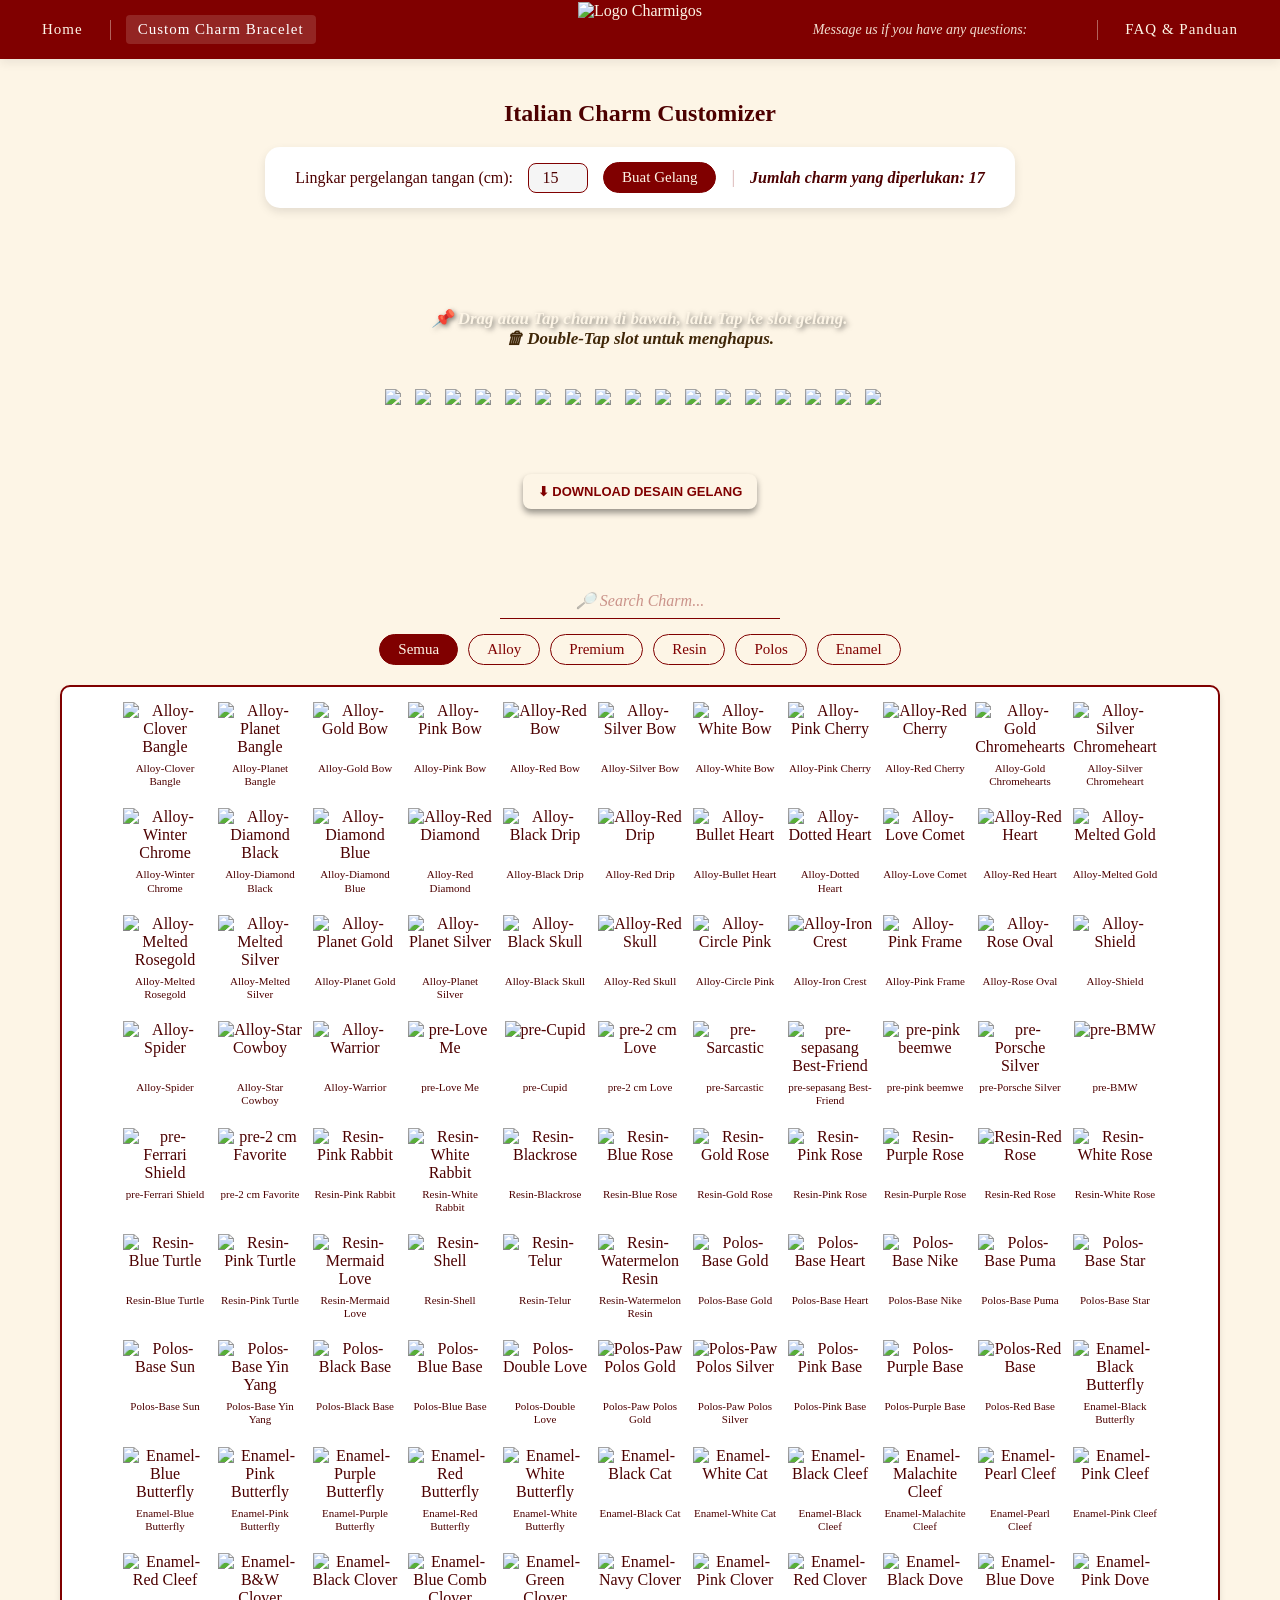
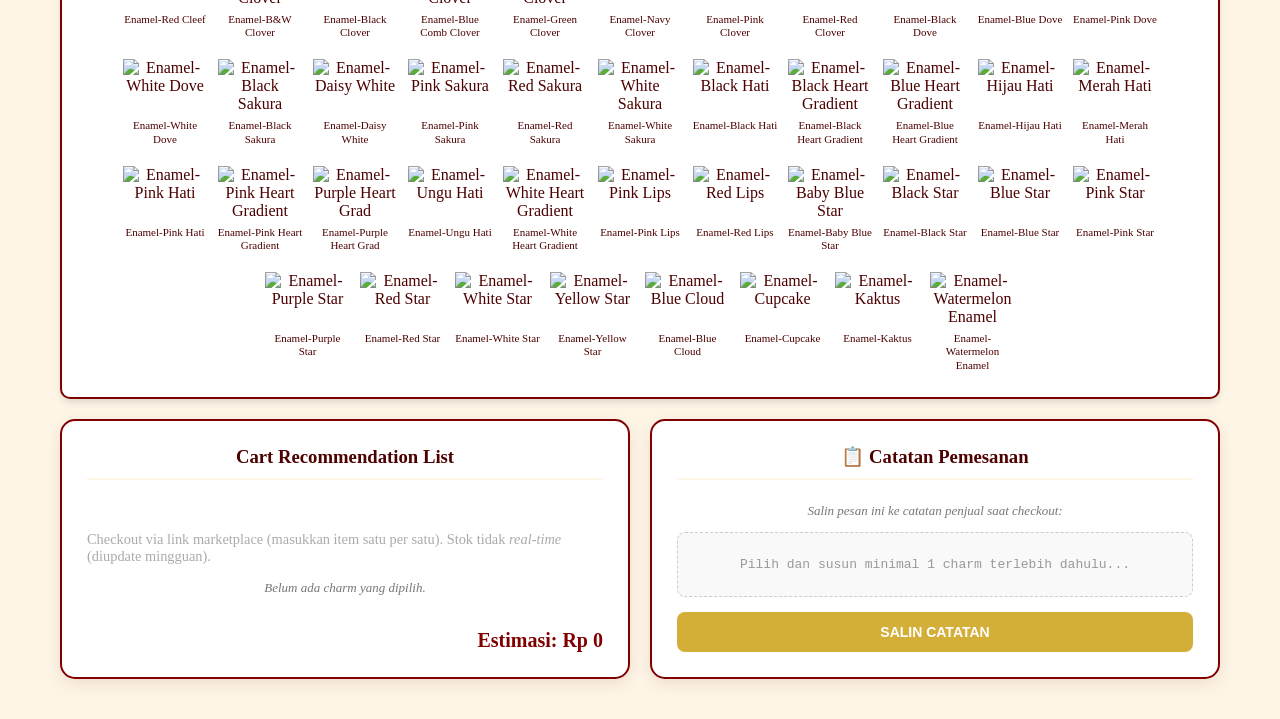
==== builder.html @ 37437396 "Add files via upload" ====
<!DOCTYPE html>
<html lang="id">
<head>
    <meta charset="UTF-8">
    <meta name="viewport" content="width=device-width, initial-scale=1.0, maximum-scale=1.0, user-scalable=no">
    <title>Custom Italian Charm Builder</title>

    <!-- TAMBAHKAN BARIS INI UNTUK IKON SOSMED -->
    <script src="https://code.iconify.design/3/3.1.0/iconify.min.js"></script>
    <style>
        :root {
            --maroon: #800000; --cream: #fdf5e6;
            --dark-maroon: #4d0000; --gold: #d4af37;
            --red-header: #800000;
        }

        * { box-sizing: border-box; }

        body { 
            font-family: 'Georgia', serif; 
            
            /* --- INI KODE UNTUK BACKGROUND GAMBAR --- */
            background-image: url("Gambar/Background web.png");
            background-size: cover;       
            background-position: center;  
            background-attachment: fixed; 
            background-color: var(--cream); 
            /* ---------------------------------------- */

            color: var(--dark-maroon); 
            margin: 0;
            display: flex; 
            flex-direction: column; 
            align-items: center; 
        }

        /* ========================================= */
        /* --- HEADER KLASIK & ELEGAN (DISAMAKAN) --- */
        /* ========================================= */
        .main-header {
            background-color: var(--maroon);
            color: var(--cream);
            display: flex;
            justify-content: space-between;
            align-items: center;
            padding: 15px 30px;
            width: 100%;
            position: fixed; /* Fixed agar saat scroll tetap di atas */
            top: 0;
            z-index: 1000;
            box-shadow: 0 4px 10px rgba(0, 0, 0, 0.073);
            font-family: 'Garamond', 'Georgia', serif;
        }

        .header-left, .header-right {
            display: flex;
            align-items: center;
            gap: 10px;
        }

        /* Memaksa Logo Berada Persis di Tengah Layar */
        .header-center {
            position: absolute;
            left: 50%;
            transform: translateX(-50%);
            display: flex;
            justify-content: center;
            z-index: 10;
        }

        .header-center img {
            height: 55px;
            width: auto;
            border-radius: 0 !important;
            object-fit: contain;
            cursor: pointer;
            transition: transform 0.3s ease;
        }

        .header-center img:hover {
            transform: scale(1.05);
        }

        /* --- Navigasi Terpisah Desainnya --- */
        .nav-link {
            color: var(--cream);
            text-decoration: none;
            font-size: 15px;
            letter-spacing: 1px;
            padding: 6px 12px;
            border-radius: 4px;
            transition: all 0.3s ease;
            cursor: pointer;
        }

        .nav-link:hover, .nav-link.active {
            background-color: rgba(253, 245, 230, 0.15);
            color: white;
        }

        .nav-divider {
            width: 1px;
            height: 20px;
            background-color: rgba(253, 245, 230, 0.4);
            margin: 0 5px;
        }

        /* --- Ikon Sosial Media & Teks --- */
        .message-text {
            font-family: 'Garamond', 'Georgia', serif;
            font-size: 14px;
            font-style: italic;
            color: var(--cream);
            opacity: 0.9;
            margin-right: 5px;
        }

        .social-icons {
            display: flex;
            gap: 15px;
            align-items: center;
            margin-right: 10px;
        }

        .social-icons a {
            color: var(--cream);
            font-size: 20px;
            display: flex;
            align-items: center;
            transition: all 0.3s ease;
            text-decoration: none;
        }

        .social-icons a:hover {
            color: var(--gold);
            transform: translateY(-2px);
        }

        /* RESPONSIVE HEADER UNTUK HP */
        /* RESPONSIVE UNTUK HP */
        @media (max-width: 768px) {
            .main-header {
                /* Dibiarkan flex-row (menyamping), jangan pakai flex-direction: column */
                padding: 10px 15px; 
            }
            /* Biarkan logo tetap mengambang persis di tengah layar */
            .header-center {
                position: absolute;
                left: 50%;
                transform: translateX(-50%);
                margin: 0;
            }
            .header-center img {
                height: 20px; /* LOGO DIKECILKAN KHUSUS UNTUK HP */
            }
            .nav-divider, .message-text { display: none; }
            
            .header-left, .header-right {
                flex-wrap: nowrap; /* Jangan turun ke bawah */
                gap: 5px; /* Jarak dirapatkan */
            }
            .nav-link {
                font-size: 10px; /* Sedikit dinaikkan agar jari mudah nge-klik */
                padding: 4px;
            }
            .social-icons {
                gap: 5px;
                margin-right: 0;
            }
            
            .social-icons a {
                font-size: 14px; /* Ikon dikecilkan tapi tetap bisa di-tap */
            }
        }
        /* --- POPUP FAQ (MODAL SLIDER) --- */
        .modal {
            display: none; position: fixed; z-index: 2000; left: 0; top: 0;
            width: 100%; height: 100%; background-color: rgba(0,0,0,0.7);
            justify-content: center; align-items: center;
        }
        .modal-content {
            position: relative; background: white; padding: 20px; border-radius: 15px;
            max-width: 90%; width: 400px; display: flex; flex-direction: column; align-items: center;
            box-shadow: 0 10px 30px rgba(0,0,0,0.5);
        }
        .close-btn {
            position: absolute; top: -15px; right: -15px; background: var(--maroon); color: white;
            width: 35px; height: 35px; border-radius: 50%; display: flex; justify-content: center; align-items: center;
            font-size: 20px; font-weight: bold; cursor: pointer; border: 2px solid white; box-shadow: 0 2px 5px rgba(0,0,0,0.3);
            z-index: 10;
        }
        .close-btn:hover { background: #4d0000; }

        .slider-container { position: relative; width: 100%; display: flex; align-items: center; justify-content: center; overflow: hidden; }
        .slides { display: flex; transition: transform 0.4s ease-in-out; width: 100%; }
        .slide { min-width: 100%; display: flex; justify-content: center; }
        .slide img { max-width: 100%; max-height: 60vh; object-fit: contain; border-radius: 10px; }
        
        .prev, .next {
            cursor: pointer; position: absolute; top: 50%; transform: translateY(-50%);
            width: auto; padding: 10px; color: var(--maroon); font-weight: bold; font-size: 24px;
            background: rgba(255,255,255,0.8); border-radius: 50%; user-select: none; border: 1px solid var(--maroon);
        }
        .next { right: 5px; } .prev { left: 5px; }
        .prev:hover, .next:hover { background-color: var(--maroon); color: white; }

        .dots-container { text-align: center; margin-top: 10px; }
        .dot { cursor: pointer; height: 10px; width: 10px; margin: 0 4px; background-color: #bbb; border-radius: 50%; display: inline-block; transition: 0.3s; }
        .active-dot, .dot:hover { background-color: var(--maroon); }

        /* --- LAYOUT APLIKASI --- */
        h1 { text-align: center; font-size: 24px; margin-top: 100px; /* Ditambah margin agar tidak tertutup header */ margin-bottom: 0; }

        .app-container {
            display: flex; flex-direction: column; gap: 20px; width: 100%;
            max-width: 1200px; margin-top: 20px; align-items: center; padding: 0 20px 40px 20px;
        }

        .setup-container { display: flex; gap: 15px; flex-wrap: wrap; width: 100%; justify-content: center; }
        .setup-box { background: white; padding: 20px; border-radius: 15px; border: 2px solid var(--maroon); display: flex; gap: 10px; align-items: center; flex: 1; min-width: 250px; justify-content: center; flex-wrap: wrap; }

        /* --- GAYA PENGATURAN GELANG KLASIK --- */
    
        .setup-classic {
            display: flex;
            align-items: center;
            justify-content: center;
            flex-wrap: wrap;
            gap: 15px;
            font-family: 'Garamond', 'Georgia', serif;
            color: var(--dark-maroon);
            margin-bottom: 10px;
            
            /* --- TAMBAHAN LATAR BELAKANG PUTIH --- */
            background-color: white;
            padding: 15px 30px; 
            border-radius: 15px; 
            box-shadow: 0 4px 10px rgba(0, 0, 0, 0.1); 
        }

        .setup-classic label {
            font-size: 16px;
        }

        .setup-classic input[type="number"] {
            width: 60px;
            padding: 5px 10px;
            font-family: 'Garamond', 'Georgia', serif;
            font-size: 16px;
            border: 1px solid var(--maroon);
            border-radius: 8px;
            text-align: center;
            background-color: whitesmoke;
            color: var(--dark-maroon);
            outline: none;
        }

        .setup-classic .btn-classic {
            background-color: var(--maroon);
            color: var(--cream);
            border: 1px solid var(--maroon);
            padding: 6px 18px;
            border-radius: 20px;
            font-family: 'Garamond', 'Georgia', serif;
            font-size: 15px;
            cursor: pointer;
            transition: all 0.3s ease;
        }

        .setup-classic .btn-classic:hover {
            background-color: rgba(128, 0, 0, 0.05);
            color: var(--maroon);
        }

        .setup-classic .divider {
            color: rgba(128, 0, 0, 0.3);
            font-size: 18px;
        }

        .setup-classic .charm-count {
            font-size: 16px;
            font-style: italic;
            font-weight: bold;
        }
        /* --- KOTAK PREVIEW BRACELET (DENGAN GAMBAR BOARD) --- */
        .preview-area { 
            background: transparent; 
            border: none; 

            background-image: url("Gambar/board.png");
            background-size: 100% 100%; 
            background-repeat: no-repeat;
            background-position: center;

            padding: 45px 30px; 
            
            text-align: center; 
            display: flex; 
            flex-direction: column; 
            align-items: center; 
            width: 100%; 

            font-family: 'Garamond', 'Georgia', serif;
            color: var(--maroon);
            font-weight: bold;
            margin-top: 0;
        }
        #braceletBase { 
            display: flex; flex-wrap: nowrap; align-items: center; gap: 0px; margin-top: 20px; margin-bottom: 10px; padding: 15px;  overflow-x: auto; -webkit-overflow-scrolling: touch; 
        }
        .dropzone:first-child { margin-left: auto; }
        .dropzone:last-child { margin-right: auto; }
        #braceletBase::-webkit-scrollbar { height: 8px; }
        #braceletBase::-webkit-scrollbar-thumb { background: var(--gold); border-radius: 4px; }
        #braceletBase::-webkit-scrollbar-track { background: var(--cream); border-radius: 4px; }

        .dropzone { display: block; height: 55px; width: auto; min-width: 30px; border: none; border-radius: 0px; object-fit: contain; cursor: pointer; transition: 0.3s; -webkit-user-drag: none; flex-shrink: 0; }
        .dropzone.drag-hover { transform: scale(1.1); filter: drop-shadow(0 0 5px var(--gold)); z-index: 10;}

        .selection-area { text-align: center; width: 100%; margin-top: 10px; }
        select { padding: 8px 15px; border-radius: 8px; border: 2px solid var(--maroon); font-size: 15px; font-weight: bold; color: var(--dark-maroon); cursor: pointer; max-width: 100%; }
       /* --- KOTAK SELECTION CHARM (SOLID CREAM) --- */
        #charmOptions { 
            display: flex; 
            gap: 10px; 
            justify-content: center; 
            margin-top: 15px; 
            flex-wrap: wrap; 
            min-height: 70px; 
            padding: 15px; 
            
            background-color: #ffffff;
            
            border-radius: 10px; 
            border: 2px solid var(--maroon); 
            box-shadow: 0 4px 6px rgba(0,0,0,0.1);
        }
        
        /* --- INDIVIDUAL CHARM (TRANSPARAN) --- */
        .charm-item { 
            display: block; 
            height: 55px; 
            width: auto; 
            cursor: grab; 
            touch-action: none; 
            border-radius: 0px; 
            border: none; 
            object-fit: contain; 
            background: transparent; 
            transition: 0.2s; 
            -webkit-user-drag: none; 
        }

        .charm-item:hover { transform: scale(1.1); z-index: 5;}
        
        .charm-item.selected-charm { 
            outline: none; 
            filter: drop-shadow(0 0 5px var(--maroon)); 
        }
        
        /* --- TAMBAHAN UNTUK NAMA CHARM DAN OUT OF STOCK --- */
        .charm-wrapper {
            display: flex;
            flex-direction: column;
            align-items: center;
            width: 85px;
            margin-bottom: 10px;
            position: relative;
        }

        .charm-name-label {
            font-size: 11px;
            text-align: center;
            line-height: 1.2;
            color: var(--dark-maroon);
            margin-top: 5px;
            word-wrap: break-word;
            max-width: 100%;
        }

        .oos-label {
            font-size: 10px;
            color: maroon;
            font-weight: bold;
            background: rgba(255, 255, 255, 0.9);
            padding: 2px 4px;
            border-radius: 4px;
            margin-top: 2px;
            text-align: center;
        }
        /* --- GAYA FILTER & PENCARIAN KLASIK --- */
        .filter-search-container {
            display: flex;
            flex-direction: column;
            align-items: center;
            gap: 15px;
            margin-bottom: 20px;
            font-family: 'Garamond', 'Georgia', serif; 
        }
        
        /* Kotak Pencarian Samar */
        .search-box input {
            width: 280px;
            padding: 8px 12px;
            font-family: 'Garamond', 'Georgia', serif;
            font-size: 16px;
            color: var(--dark-maroon);
            background-color: transparent;
            border: none;
            border-bottom: 1px solid var(--maroon); 
            outline: none;
            text-align: center;
            font-weight: normal; 
        }
        .search-box input::placeholder {
            color: rgba(128, 0, 0, 0.4);
            font-style: italic;
        }

        /* Tombol Kategori Klasik */
        .category-buttons {
            display: flex;
            flex-wrap: wrap;
            gap: 10px;
            justify-content: center;
        }
        .cat-btn {
            background-color: transparent;
            color: var(--maroon);
            border: 1px solid var(--maroon);
            padding: 6px 18px;
            border-radius: 20px; 
            font-family: 'Garamond', 'Georgia', serif;
            font-size: 15px;
            cursor: pointer;
            transition: all 0.3s ease;
            font-weight: normal; 
        }
        .cat-btn:hover {
            background-color: rgba(128, 0, 0, 0.05);
        }
        .cat-btn.active {
            background-color: var(--maroon);
            color: var(--cream);
            border: 1px solid var(--maroon);
        }

        /* --- LAYOUT BAWAH (DAFTAR BELANJA & CATATAN) --- */
        .bottom-container {
            display: flex;
            gap: 20px;
            width: 100%;
            flex-wrap: wrap; 
            justify-content: center;
        }

        .cart-section, .note-section {
            background: white;
            padding: 25px;
            border-radius: 15px;
            border: 2px solid var(--maroon);
            box-shadow: 0 5px 15px rgba(128, 0, 0, 0.1);
            flex: 1; 
            min-width: 300px; 
            display: flex;
            flex-direction: column;
        }

        .cart-section h3, .note-section h3 { margin-top: 0; border-bottom: 2px solid var(--cream); padding-bottom: 10px; text-align: center; }
        .cart-item { display: flex; justify-content: space-between; margin-bottom: 10px; font-size: 16px; border-bottom: 1px dashed #eee; padding-bottom: 5px;}
        .cart-total { font-size: 20px; font-weight: bold; color: var(--maroon); margin-top: 20px; text-align: right; }
        
        .checkout-links { display: flex; justify-content: center; gap: 15px; flex-wrap: wrap; margin-top: 15px; }
        .checkout-links a { text-align: center; text-decoration: none; font-size: 14px; padding: 12px 25px;}

        input[type="number"] { padding: 10px; border: 2px solid var(--maroon); border-radius: 8px; width: 60px; font-size: 16px; text-align: center;}
        .btn { background: var(--maroon); color: var(--cream); border: none; padding: 10px 15px; border-radius: 8px; cursor: pointer; font-weight: bold; text-transform: uppercase; font-size: 12px; }
        .btn:hover { background: var(--dark-maroon); }
        .btn-gold { background: var(--gold); color: white; }
        .btn-gold:hover { background: #b8962d; }
        #fileInput { display: none; }
        .hint { font-style: italic; color: #777; font-size: 13px; margin-top: 5px; text-align: center; }

        @media (max-width: 768px) {
            h1 { font-size: 20px; margin-top: 120px;}
            .preview-area { padding: 15px; }
            .dropzone, .charm-item { height: 45px; } 
        }
    </style> 
</head>
<body>

    <!-- HEADER YANG SUDAH DISAMAKAN DENGAN HOME -->
    <header class="main-header">
        <div class="header-left">
            <a href="home.html" class="nav-link">Home</a>
            <span class="nav-divider"></span>
            <!-- Tambahkan class 'active' di Builder karena kita sedang di halaman Builder -->
            <a href="builder.html" class="nav-link active">Custom Charm Bracelet</a>
        </div>
        
        <div class="header-center">
            <img src="Gambar/logo kotak.png" alt="Logo Charmigos" onclick="window.location.href='home.html'">
        </div>
        
        <div class="header-right">
            <span class="message-text">Message us if you have any questions:</span>
            <div class="social-icons">
                <a href="https://instagram.com/charmigos.id" target="_blank" title="Instagram"><span class="iconify" data-icon="mdi:instagram"></span></a>
                <a href="https://tiktok.com/charmigos" target="_blank" title="TikTok"><span class="iconify" data-icon="ic:baseline-tiktok"></span></a>
                <a href="https://shopee.co.id/charmigos" target="_blank" title="Shopee"><span class="iconify" data-icon="simple-icons:shopee"></span></a>
            </div>
            <span class="nav-divider"></span>
            <a onclick="openFaq()" class="nav-link faq-btn">FAQ & Panduan</a>
        </div>
    </header>

    <!-- POPUP FAQ (MODAL SLIDER) -->
    <div id="faqModal" class="modal" onclick="closeFaqOutside(event)">
        <div class="modal-content" id="modalContent">
            <div class="close-btn" onclick="closeFaq()">X</div>
            <h2 style="margin-top: 0; margin-bottom: 15px; color: var(--maroon);">FAQ & Panduan</h2>
            
            <div class="slider-container">
                <a class="prev" onclick="changeSlide(-1)">&#10094;</a>
                <div class="slides" id="slidesContainer">
                    <div class="slide"><img src="Gambar/how to order.jpeg" alt="FAQ 1"></div>
                    <div class="slide"><img src="Gambar/how to assemble.jpeg" alt="FAQ 2"></div>
                    <div class="slide"><img src="Gambar/size char.jpeg" alt="FAQ 3"></div>
                </div>
                <a class="next" onclick="changeSlide(1)">&#10095;</a>
            </div>

            <div class="dots-container">
                <span class="dot" onclick="currentSlide(0)"></span>
                <span class="dot" onclick="currentSlide(1)"></span>
                <span class="dot" onclick="currentSlide(2)"></span>
            </div>
        </div>
    </div>

    <h1>Italian Charm Customizer</h1>

    <div class="app-container">
       <!-- PENGATURAN GELANG KLASIK -->
        <div class="setup-container">
            <div class="setup-classic">
                <label for="wristSize">Lingkar pergelangan tangan (cm):</label>
                <input type="number" id="wristSize" value="15" min="1">
                <button class="btn-classic" onclick="updateBracelet()">Buat Gelang</button>
                <span class="divider">|</span>
                <span id="totalText" class="charm-count">Jumlah charm yang diperlukan: 17</span>
            </div>
        </div>

       <!-- PREVIEW AREA -->
<div class="preview-area" style="
    background-image: url('Gambar/board.png');
    background-size: cover;
    background-repeat: no-repeat;
    background-position: center;
    padding: 45px 30px;
    text-align: center;
    display: flex;
    flex-direction: column;
    align-items: center;
    width: 100%;
    margin-top: 20px;

">
    
    <h1 class="hint" style="
        color: var(--cream); 
        font-size: 17px; 
        margin-bottom: 5px;
        font-weight: bold;
        text-shadow: 2px 2px 5px rgba(0, 0, 0, 0.517); 
    ">
       📌 Drag atau Tap charm di bawah, lalu Tap ke slot gelang.<br>
        <span style="
            color: #402708;
            text-shadow: 1px 1px 4px rgba(255, 255, 255, 0.296); 
        ">🗑 Double-Tap slot untuk menghapus.</span>
    </h1>
    
    <div id="braceletBase" style="
        display: flex;
        flex-wrap: nowrap; 
        align-items: center;
        gap: 0px; 
        margin-top: 20px;
        margin-bottom: 10px;
        padding: 15px;
        width: 100%; 
        max-width: 100%; 
        overflow-x: auto; 
        -webkit-overflow-scrolling: touch; 
    ">
    </div>

    <button class="btn" onclick="downloadBracelet()" style="
        background-color: var(--cream); 
        color: var(--maroon); 
        font-size: 13px; 
        padding: 10px 15px; 
        margin-top: 5px; 
        font-weight: bold; 
        box-shadow: 0 4px 6px rgba(0, 0, 0, 0.4); 
        cursor: pointer;
    ">
        ⬇ Download Desain Gelang
    </button>
</div>
      
        <!-- PILIHAN CHARM DENGAN FILTER KLASIK & SEARCHING -->
        <div class="selection-area">
            <div class="filter-search-container">
                <!-- Fitur Pencarian Samar -->
                <div class="search-box">
                    <input type="text" id="searchInput" placeholder="🔎 Search Charm..." oninput="applyFilters()">
                </div>
                
                <!-- Filter Kategori Elegan -->
                <div class="category-buttons" id="categoryButtons">
                    <button class="cat-btn active" onclick="setCategory('All', this)">Semua</button>
                    <button class="cat-btn" onclick="setCategory('Alloy', this)">Alloy</button>
                    <button class="cat-btn" onclick="setCategory('Premium', this)">Premium</button>
                    <button class="cat-btn" onclick="setCategory('Resin', this)">Resin</button>
                    <button class="cat-btn" onclick="setCategory('Polos', this)">Polos</button>
                    <button class="cat-btn" onclick="setCategory('Enamel', this)">Enamel</button>
                </div>
            </div>
            
            <div id="charmOptions"></div>
        </div>

        <!-- LAYOUT BAWAH -->
        <div class="bottom-container">
            <div class="cart-section">
                <h3>Cart Recommendation List</h3>
                <br> <p style="font-size: 0.9em; color: #ababab; margin-bottom: 10px;">Checkout via link marketplace (masukkan item satu per satu). Stok tidak <i>real-time</i> (diupdate mingguan).</p>
                <div id="cartItems" style="flex-grow: 1;">
                    <p class="hint">Belum ada charm yang dipilih.</p>
                </div>
                <div class="cart-total" id="cartTotal">
                    Estimasi Harga: Rp 0
                </div>

                <div id="checkoutContainer" style="display: none; margin-top: 25px;">
                    <p style="font-size: 15px; font-weight: bold; text-align: center; margin-bottom: 10px;">Lanjutkan Pembelian di Marketplace:</p>
                    <div class="checkout-links">
                        <a id="linkResin" class="btn btn-" href="https://shopee.co.id/Resin-Y2K-Italian-Charm-Bracelet-Charmigos-i.143582403.26169956302" target="_blank" style="display: none;">Checkout Resin</a>
                        <a id="linkAlloy" class="btn btn-gold" href="https://shopee.co.id/Italian-Charm-Bracelet-Alloy-Y2K-Charmigos-i.143582403.28822409626" target="_blank" style="display: none;">Checkout Alloy</a>
                        <a id="linkOther" class="btn btn-gold" href="https://shopee.co.id/charmigos" target="_blank" style="display: none;">Checkout Charm Lainnya</a>
                    </div>
                </div>
            </div>

            <div class="note-section" id="orderNoteContainer">
                <h3>📋 Catatan Pemesanan</h3>
                <p class="hint">Salin pesan ini ke catatan penjual saat checkout:</p>
                
                <div id="orderNoteText" style="background: #f9f9f9; padding: 15px; border: 1px dashed #ccc; border-radius: 8px; font-family: monospace; flex-grow: 1; margin-bottom: 15px; display: flex; align-items: center; justify-content: center; text-align: center;">
                    <span style='color:#999;'>Susunan charm akan muncul di sini...</span>
                </div>

                <button class="btn btn-gold" onclick="copyOrderNote()" style="width: 100%; font-size: 14px; padding: 12px;">Salin Catatan</button>
            </div>
        </div>
    </div>
    
    <!-- SCRIPTS -->
    <script src="https://cdn.jsdelivr.net/npm/interactjs/dist/interact.min.js"></script>
    <script src="https://cdnjs.cloudflare.com/ajax/libs/html2canvas/1.4.1/html2canvas.min.js"></script> 
    <script src="gambar.js"></script> 
    
    <script>
        let slideIndex = 0;

        function showSlides(n) {
            const slides = document.getElementById("slidesContainer");
            const dots = document.getElementsByClassName("dot");
            
            if (n >= 3) { slideIndex = 0; } 
            if (n < 0) { slideIndex = 2; }
            
            slides.style.transform = `translateX(${-slideIndex * 100}%)`;
            
            for (let i = 0; i < dots.length; i++) {
                dots[i].className = dots[i].className.replace(" active-dot", "");
            }
            dots[slideIndex].className += " active-dot";
        }

        function changeSlide(n) { showSlides(slideIndex += n); }
        function currentSlide(n) { showSlides(slideIndex = n); }

        function openFaq() {
            document.getElementById('faqModal').style.display = 'flex';
            showSlides(slideIndex);
        }
        function closeFaq() { document.getElementById('faqModal').style.display = 'none'; }
        function closeFaqOutside(event) { if (event.target.id === 'faqModal') { closeFaq(); } }

        const CHARM_PRICE = 12000;
        let selectedCharmData = null;
        const defaultCharm = 'Gambar/Polos.png';
        let braceletSlotsData = []; 

        function downloadBracelet() {
            const braceletElement = document.getElementById('braceletBase');
            html2canvas(braceletElement, {
                useCORS: true, backgroundColor: "#ffffff", scale: 2 
            }).then(canvas => {
                const link = document.createElement('a');
                link.download = 'desain-gelang-charmigos.png'; 
                link.href = canvas.toDataURL('image/png');
                link.click(); 
            }).catch(err => {
                alert("Maaf, terjadi kesalahan saat menyimpan gambar. Pastikan internet stabil.");
                console.error(err);
            });
        }

        function updateCart() {
            const cartItemsContainer = document.getElementById('cartItems');
            const cartTotalContainer = document.getElementById('cartTotal');
            const linkResin = document.getElementById('linkResin');
            const linkAlloy = document.getElementById('linkAlloy');
            const linkOther = document.getElementById('linkOther');
            const checkoutContainer = document.getElementById('checkoutContainer');

            let itemCounts = {}; let totalCost = 0; let categoriesInCart = new Set(); let totalItems = 0;

            braceletSlotsData.forEach(charm => {
                if (charm && charm.sku !== 'default') {
                    if (!itemCounts[charm.sku]) {
                        itemCounts[charm.sku] = { name: charm.name, qty: 0, category: charm.category };
                    }
                    itemCounts[charm.sku].qty++;
                    totalCost += CHARM_PRICE; totalItems++;
                    categoriesInCart.add(charm.category);
                }
            });

            if (totalItems === 0) {
                cartItemsContainer.innerHTML = '<p class="hint">Belum ada charm yang dipilih.</p>';
                checkoutContainer.style.display = 'none';
            } else {
                cartItemsContainer.innerHTML = '';
                for (let sku in itemCounts) {
                    const item = itemCounts[sku];
                    const itemCost = (item.qty * CHARM_PRICE).toLocaleString('id-ID');
                    
                    let oosText = '';
                    if (window.globalStockStatus && window.globalStockStatus[sku] === false) {
                        oosText = ' <span style="color:red; font-size:12px; font-weight:bold;">(Out of Stock)</span>';
                    }

                    const div = document.createElement('div');
                    div.className = 'cart-item';
                    div.innerHTML = `<span>${item.qty}x ${item.name}${oosText}</span> <span>Rp ${itemCost}</span>`;
                    cartItemsContainer.appendChild(div);
                }
                
                checkoutContainer.style.display = 'block';
                linkResin.style.display = categoriesInCart.has('Resin') ? 'block' : 'none';
                linkAlloy.style.display = categoriesInCart.has('Alloy') ? 'block' : 'none';
                const hasOtherCategories = Array.from(categoriesInCart).some(cat => cat !== 'Resin' && cat !== 'Alloy' && cat !== 'Custom');
                linkOther.style.display = hasOtherCategories ? 'block' : 'none';
            }
            cartTotalContainer.innerText = `Estimasi: Rp ${totalCost.toLocaleString('id-ID')}`;
            
            if (typeof updateOrderNote === 'function') {
                updateOrderNote();
            }
        }

        function updateBracelet() {
            const total = parseInt(document.getElementById('wristSize').value) + 2;
            const base = document.getElementById('braceletBase');
            document.getElementById('totalText').innerText = `Jumlah charm yang diperlukan: ${total}`;
            base.innerHTML = ''; 
            braceletSlotsData = new Array(total).fill(null);

            for (let i = 0; i < total; i++) {
                const slot = document.createElement('img');
                slot.className = 'dropzone'; slot.src = defaultCharm; slot.dataset.index = i; 
                slot.onclick = function() { placeSelectedCharm(this); };
                slot.ondblclick = function() { removeCharm(this); };
                base.appendChild(slot);
            }
            updateCart();
        }

        function selectCharm(el) {
            document.querySelectorAll('.charm-item').forEach(item => item.classList.remove('selected-charm'));
            el.classList.add('selected-charm');
            selectedCharmData = { 
                src: el.src, filter: el.style.filter || 'none',
                sku: el.dataset.sku, name: el.dataset.name, category: el.dataset.category
            };
        }

        function placeSelectedCharm(slot) {
            if (selectedCharmData) {
                slot.src = selectedCharmData.src; slot.style.filter = selectedCharmData.filter;
                const slotIndex = slot.dataset.index;
                braceletSlotsData[slotIndex] = { ...selectedCharmData };
                updateCart();
            }
        }

        function removeCharm(slot) {
            slot.src = defaultCharm; slot.style.filter = 'none';
            const slotIndex = slot.dataset.index;
            braceletSlotsData[slotIndex] = null;
            updateCart();
        }

        interact('.charm-item').draggable({
            listeners: {
                start(e) { e.target.style.zIndex = 1000; },
                move(e) {
                    const t = e.target;
                    const x = (parseFloat(t.dataset.x) || 0) + e.dx;
                    const y = (parseFloat(t.dataset.y) || 0) + e.dy;
                    t.style.transform = `translate(${x}px, ${y}px)`;
                    Object.assign(t.dataset, { x, y });
                },
                end(e) {
                    e.target.style.transform = ''; Object.assign(e.target.dataset, { x: 0, y: 0 });
                }
            }
        });

        interact('.dropzone').dropzone({
            accept: '.charm-item', overlap: 0.5,
            ondragenter: e => e.target.classList.add('drag-hover'),
            ondragleave: e => e.target.classList.remove('drag-hover'),
            ondrop: e => {
                const slot = e.target; const charm = e.relatedTarget;
                slot.classList.remove('drag-hover');
                slot.src = charm.src; slot.style.filter = charm.style.filter || 'none';
                const slotIndex = slot.dataset.index;
                braceletSlotsData[slotIndex] = {
                    sku: charm.dataset.sku, name: charm.dataset.name, category: charm.dataset.category
                };
                updateCart();
            }
        });
    </script>
</body>
</html>
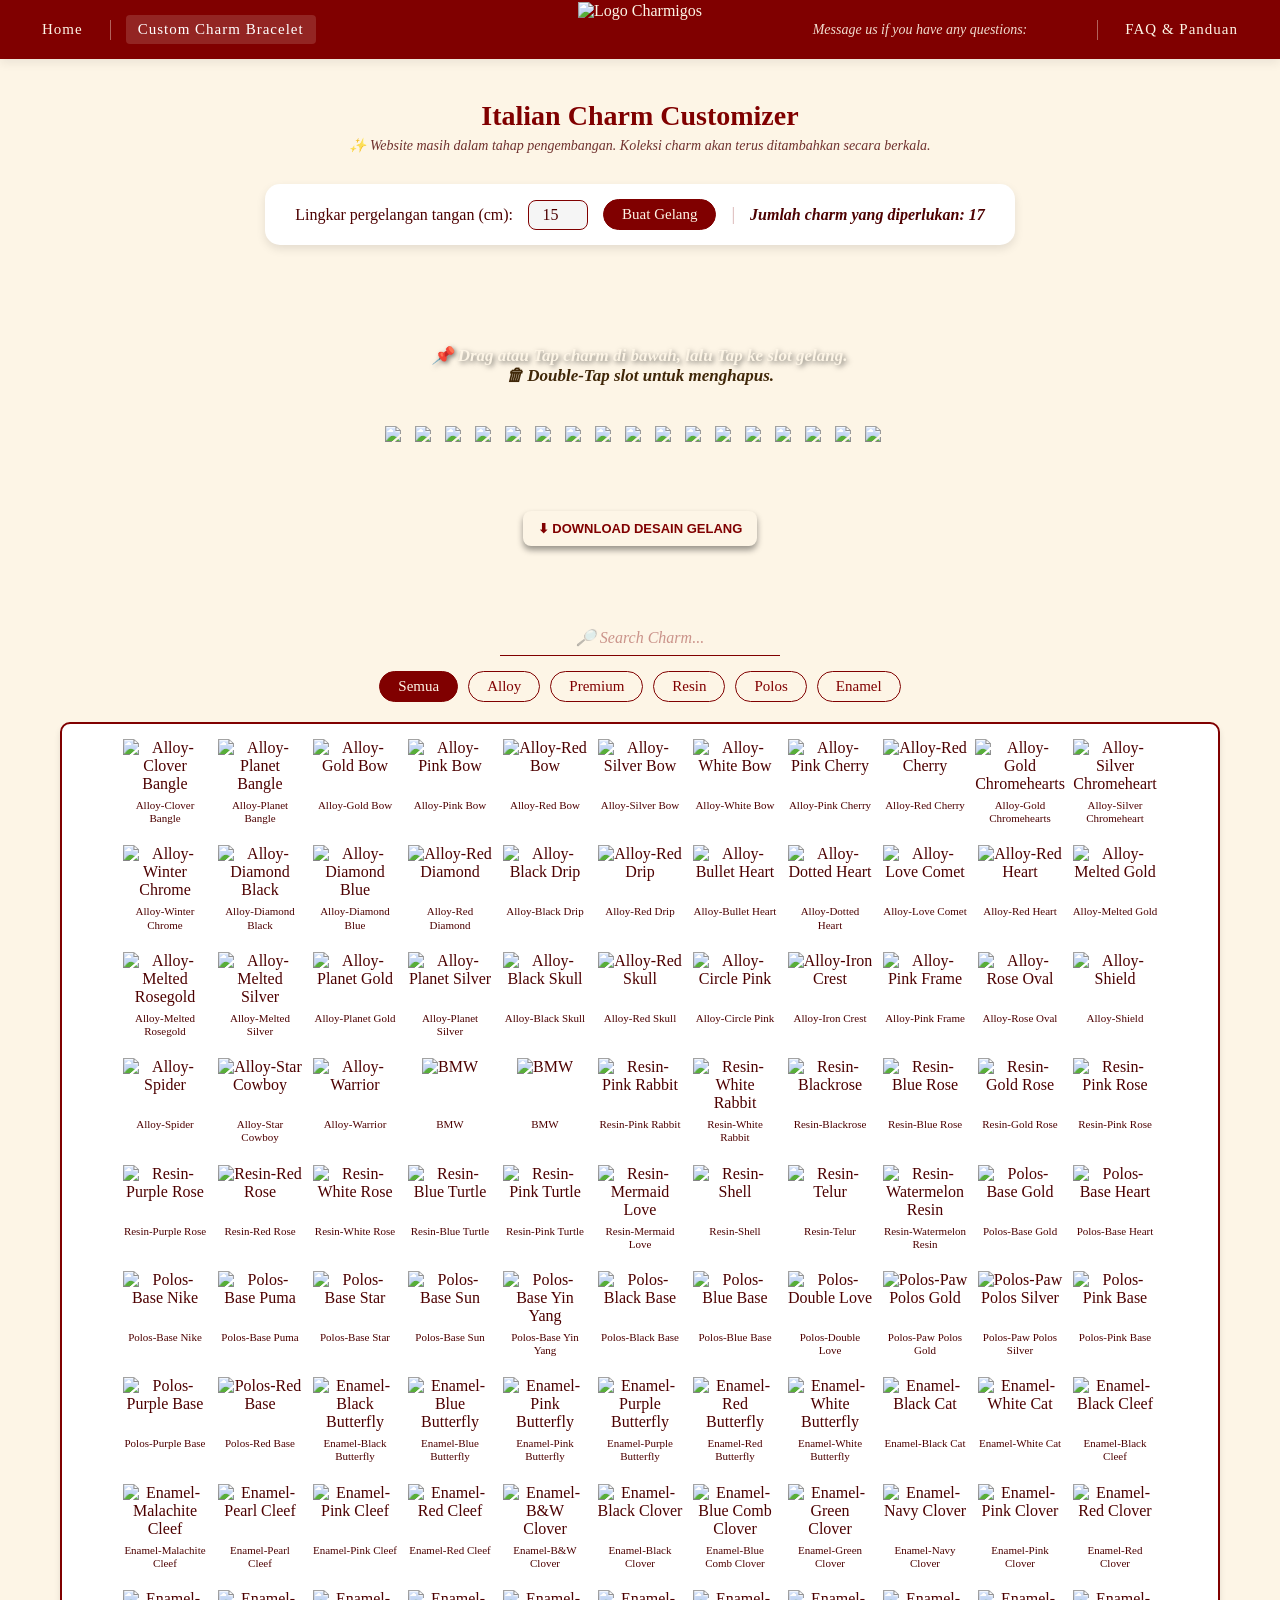
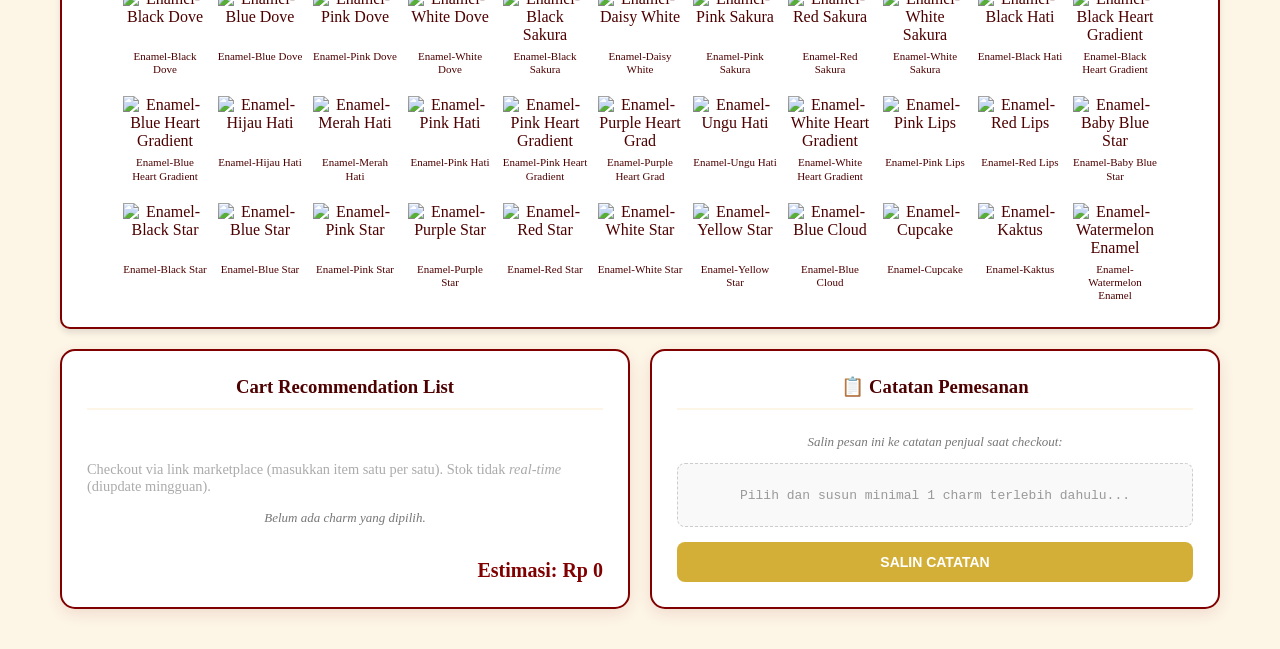
==== commit 6ec70148: "Update builder.html" ====
--- a/builder.html
+++ b/builder.html
@@ -136,14 +136,11 @@
             transform: translateY(-2px);
         }
 
-        /* RESPONSIVE HEADER UNTUK HP */
         /* RESPONSIVE UNTUK HP */
         @media (max-width: 768px) {
             .main-header {
-                /* Dibiarkan flex-row (menyamping), jangan pakai flex-direction: column */
                 padding: 10px 15px; 
             }
-            /* Biarkan logo tetap mengambang persis di tengah layar */
             .header-center {
                 position: absolute;
                 left: 50%;
@@ -151,16 +148,16 @@
                 margin: 0;
             }
             .header-center img {
-                height: 20px; /* LOGO DIKECILKAN KHUSUS UNTUK HP */
+                height: 20px; 
             }
             .nav-divider, .message-text { display: none; }
             
             .header-left, .header-right {
-                flex-wrap: nowrap; /* Jangan turun ke bawah */
-                gap: 5px; /* Jarak dirapatkan */
+                flex-wrap: nowrap; 
+                gap: 5px; 
             }
             .nav-link {
-                font-size: 10px; /* Sedikit dinaikkan agar jari mudah nge-klik */
+                font-size: 10px; 
                 padding: 4px;
             }
             .social-icons {
@@ -169,7 +166,7 @@
             }
             
             .social-icons a {
-                font-size: 14px; /* Ikon dikecilkan tapi tetap bisa di-tap */
+                font-size: 14px; 
             }
         }
         /* --- POPUP FAQ (MODAL SLIDER) --- */
@@ -209,11 +206,24 @@
         .active-dot, .dot:hover { background-color: var(--maroon); }
 
         /* --- LAYOUT APLIKASI --- */
-        h1 { text-align: center; font-size: 24px; margin-top: 100px; /* Ditambah margin agar tidak tertutup header */ margin-bottom: 0; }
+        h1 { text-align: center; font-size: 28px; margin-top: 100px; margin-bottom: 5px; font-family: 'Garamond', 'Georgia', serif; color: var(--maroon); }
+        
+        /* GAYA DISCLAIMER BARU */
+        .beta-disclaimer {
+            text-align: center;
+            font-size: 14px;
+            font-style: italic;
+            color: var(--dark-maroon);
+            opacity: 0.8;
+            margin-top: 0;
+            margin-bottom: 20px;
+            font-family: 'Garamond', 'Georgia', serif;
+            padding: 0 15px;
+        }
 
         .app-container {
             display: flex; flex-direction: column; gap: 20px; width: 100%;
-            max-width: 1200px; margin-top: 20px; align-items: center; padding: 0 20px 40px 20px;
+            max-width: 1200px; margin-top: 10px; align-items: center; padding: 0 20px 40px 20px;
         }
 
         .setup-container { display: flex; gap: 15px; flex-wrap: wrap; width: 100%; justify-content: center; }
@@ -482,7 +492,8 @@
         .hint { font-style: italic; color: #777; font-size: 13px; margin-top: 5px; text-align: center; }
 
         @media (max-width: 768px) {
-            h1 { font-size: 20px; margin-top: 120px;}
+            h1 { font-size: 22px; margin-top: 120px;}
+            .beta-disclaimer { font-size: 12px; }
             .preview-area { padding: 15px; }
             .dropzone, .charm-item { height: 45px; } 
         }
@@ -539,7 +550,9 @@
         </div>
     </div>
 
+    <!-- JUDUL DAN DISCLAIMER -->
     <h1>Italian Charm Customizer</h1>
+    <p class="beta-disclaimer">✨ Website masih dalam tahap pengembangan. Koleksi charm akan terus ditambahkan secara berkala.</p>
 
     <div class="app-container">
        <!-- PENGATURAN GELANG KLASIK -->
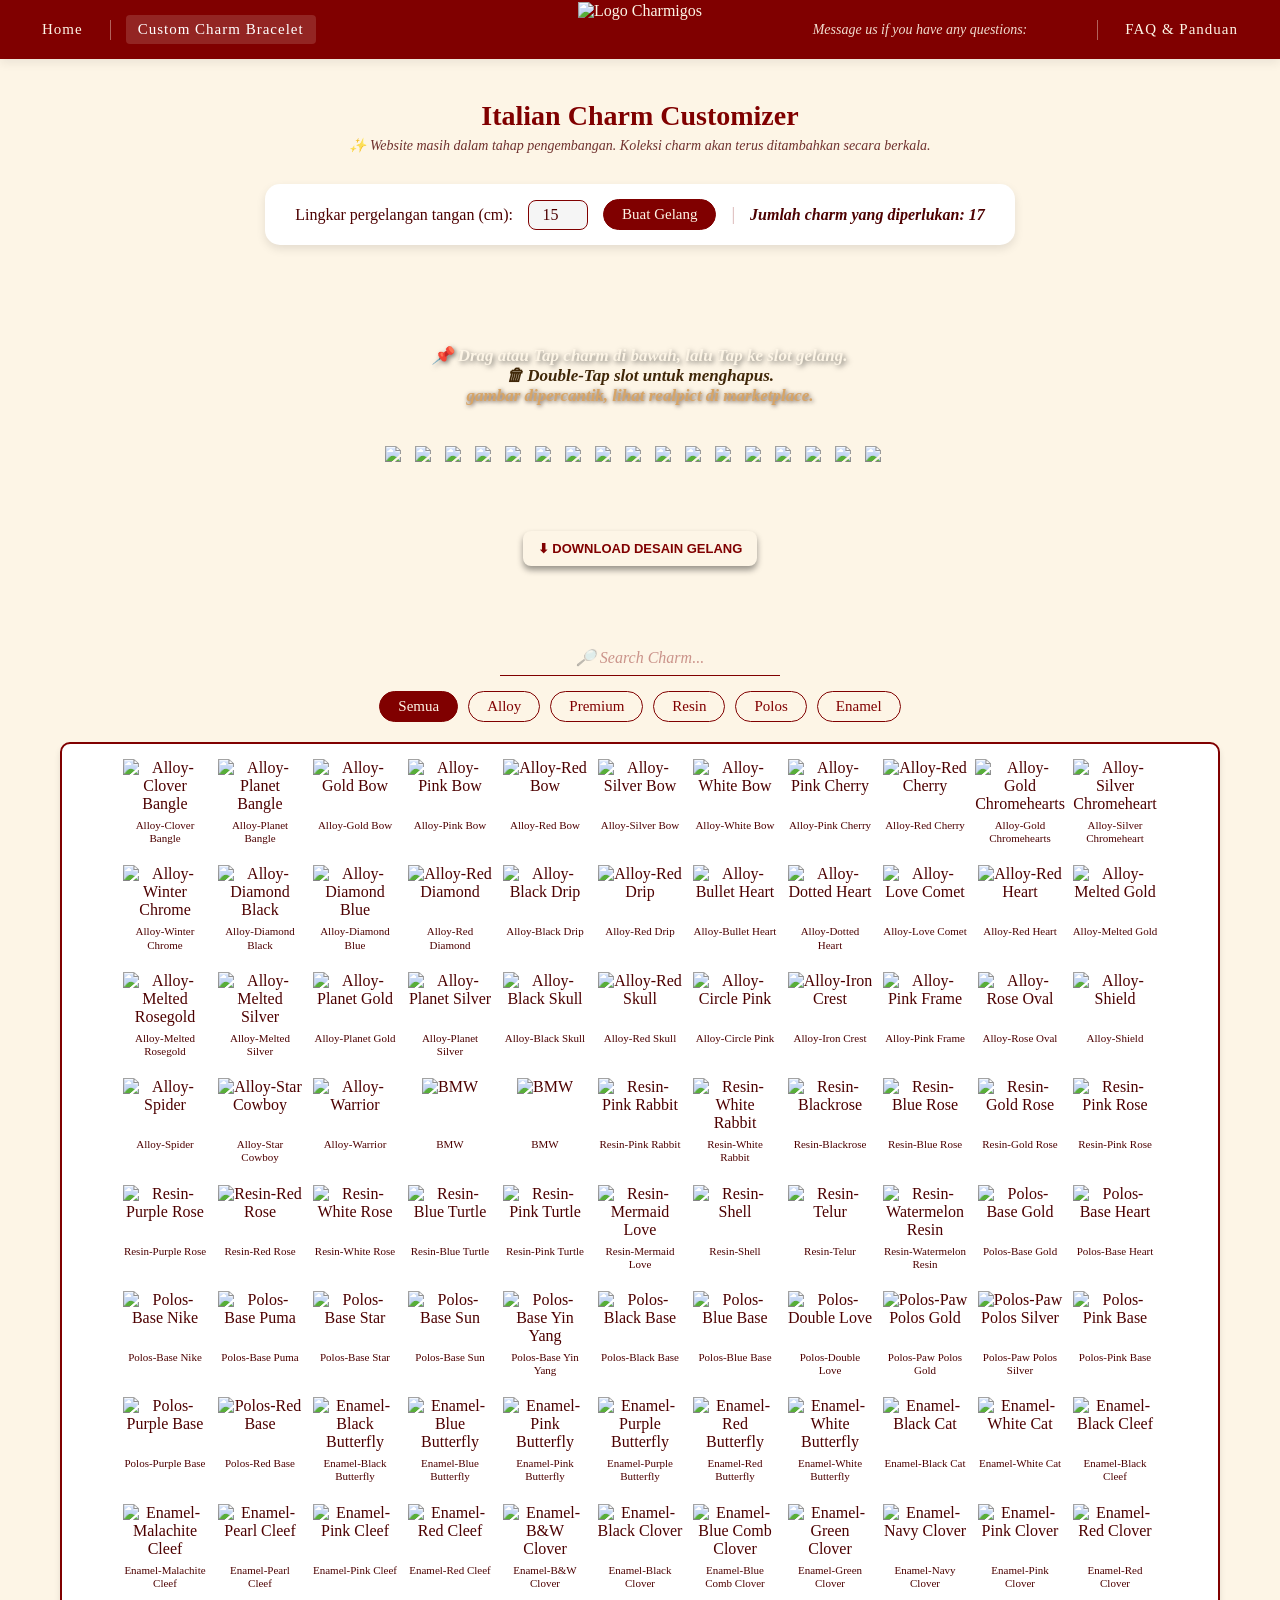
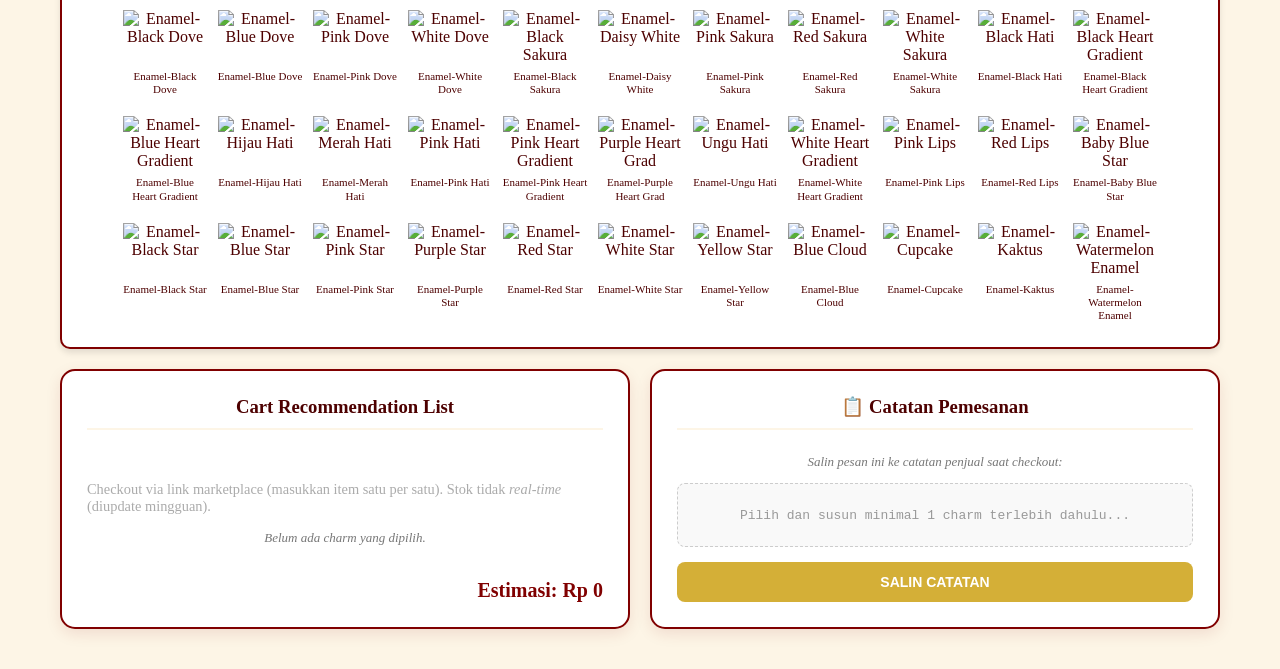
==== commit 60972a91: "Update builder.html" ====
--- a/builder.html
+++ b/builder.html
@@ -504,7 +504,7 @@
     <!-- HEADER YANG SUDAH DISAMAKAN DENGAN HOME -->
     <header class="main-header">
         <div class="header-left">
-            <a href="home.html" class="nav-link">Home</a>
+            <a href="index.html" class="nav-link">Home</a>
             <span class="nav-divider"></span>
             <!-- Tambahkan class 'active' di Builder karena kita sedang di halaman Builder -->
             <a href="builder.html" class="nav-link active">Custom Charm Bracelet</a>
@@ -593,7 +593,11 @@
         <span style="
             color: #402708;
             text-shadow: 1px 1px 4px rgba(255, 255, 255, 0.296); 
-        ">🗑 Double-Tap slot untuk menghapus.</span>
+        ">🗑 Double-Tap slot untuk menghapus.</span><br>
+        <span style="
+            color: #d7a465;
+            text-shadow: 1px 1px 4px rgba(23, 1, 1, 0.685); 
+        ">gambar dipercantik, lihat realpict di marketplace.</span>
     </h1>
     
     <div id="braceletBase" style="
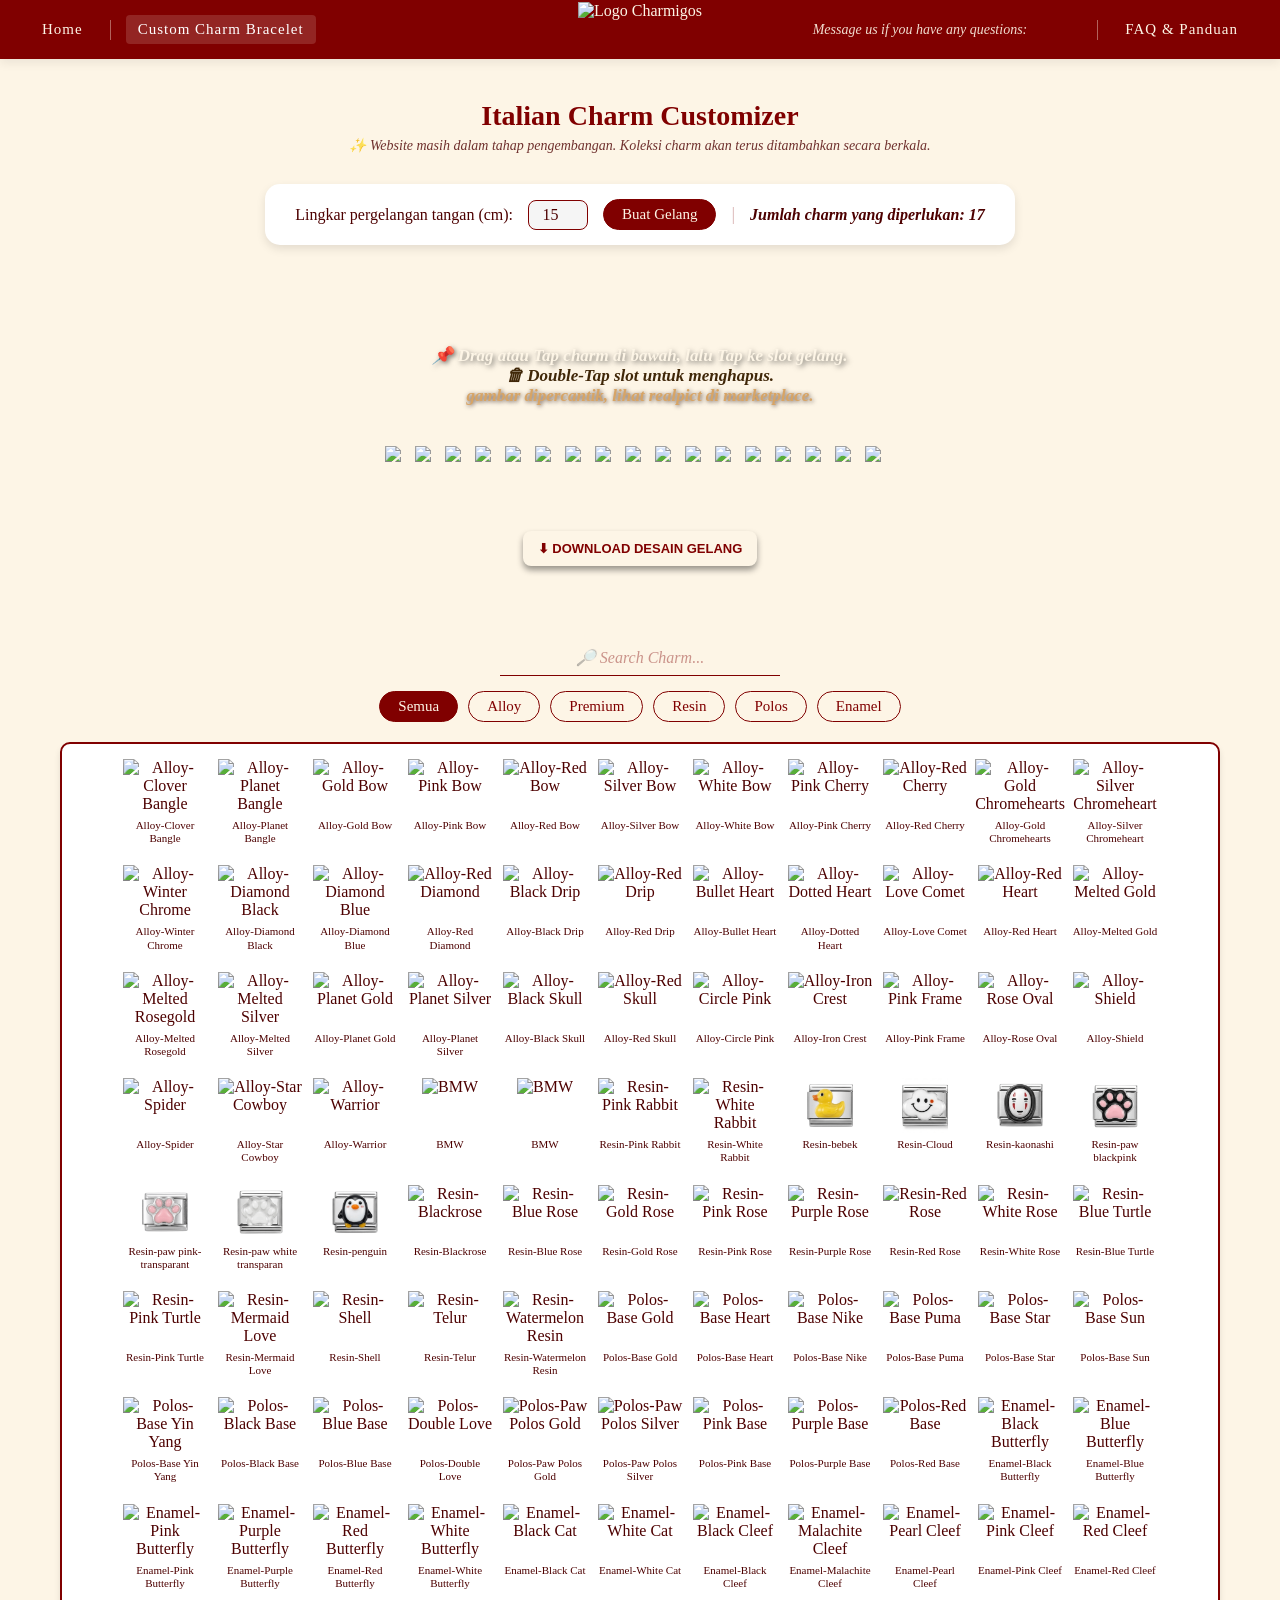
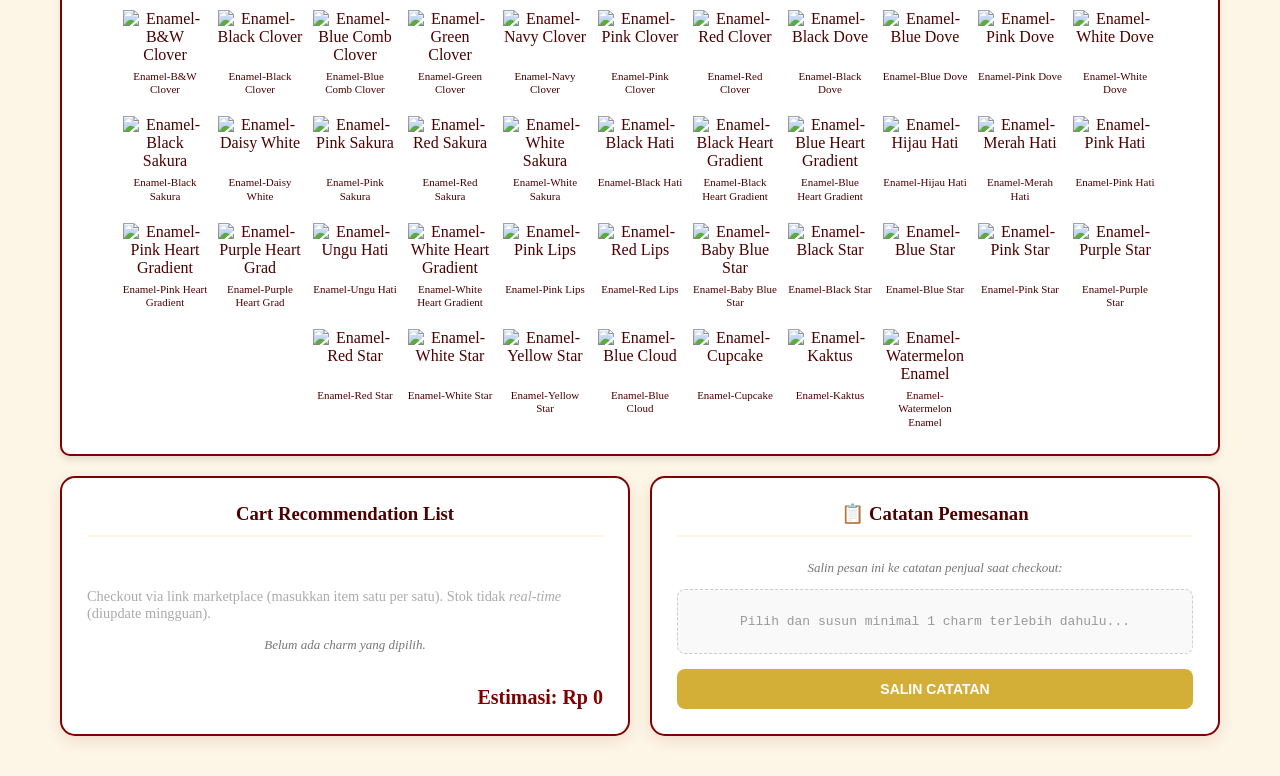
==== commit a019295e: "header kecilin" ====
--- a/builder.html
+++ b/builder.html
@@ -1,5 +1,9 @@
 <!DOCTYPE html>
 <html lang="id">
+<script>
+      window.va = window.va || function () { (window.vaq = window.vaq || []).push(arguments); };
+    </script>
+    <script defer src="/_vercel/insights/script.js"></script>
 <head>
     <meta charset="UTF-8">
     <meta name="viewport" content="width=device-width, initial-scale=1.0, maximum-scale=1.0, user-scalable=no">
@@ -154,19 +158,19 @@
             
             .header-left, .header-right {
                 flex-wrap: nowrap; 
-                gap: 5px; 
+                gap: 2px; 
             }
             .nav-link {
-                font-size: 10px; 
-                padding: 4px;
+                font-size: 8px; 
+                padding: 2px;
             }
             .social-icons {
-                gap: 5px;
+                gap: 3px;
                 margin-right: 0;
             }
             
             .social-icons a {
-                font-size: 14px; 
+                font-size: 8px; 
             }
         }
         /* --- POPUP FAQ (MODAL SLIDER) --- */
@@ -511,7 +515,7 @@
         </div>
         
         <div class="header-center">
-            <img src="Gambar/logo kotak.png" alt="Logo Charmigos" onclick="window.location.href='home.html'">
+            <img src="Gambar/logo kotak.png" alt="Logo Charmigos" onclick="window.location.href='index.html'">
         </div>
         
         <div class="header-right">
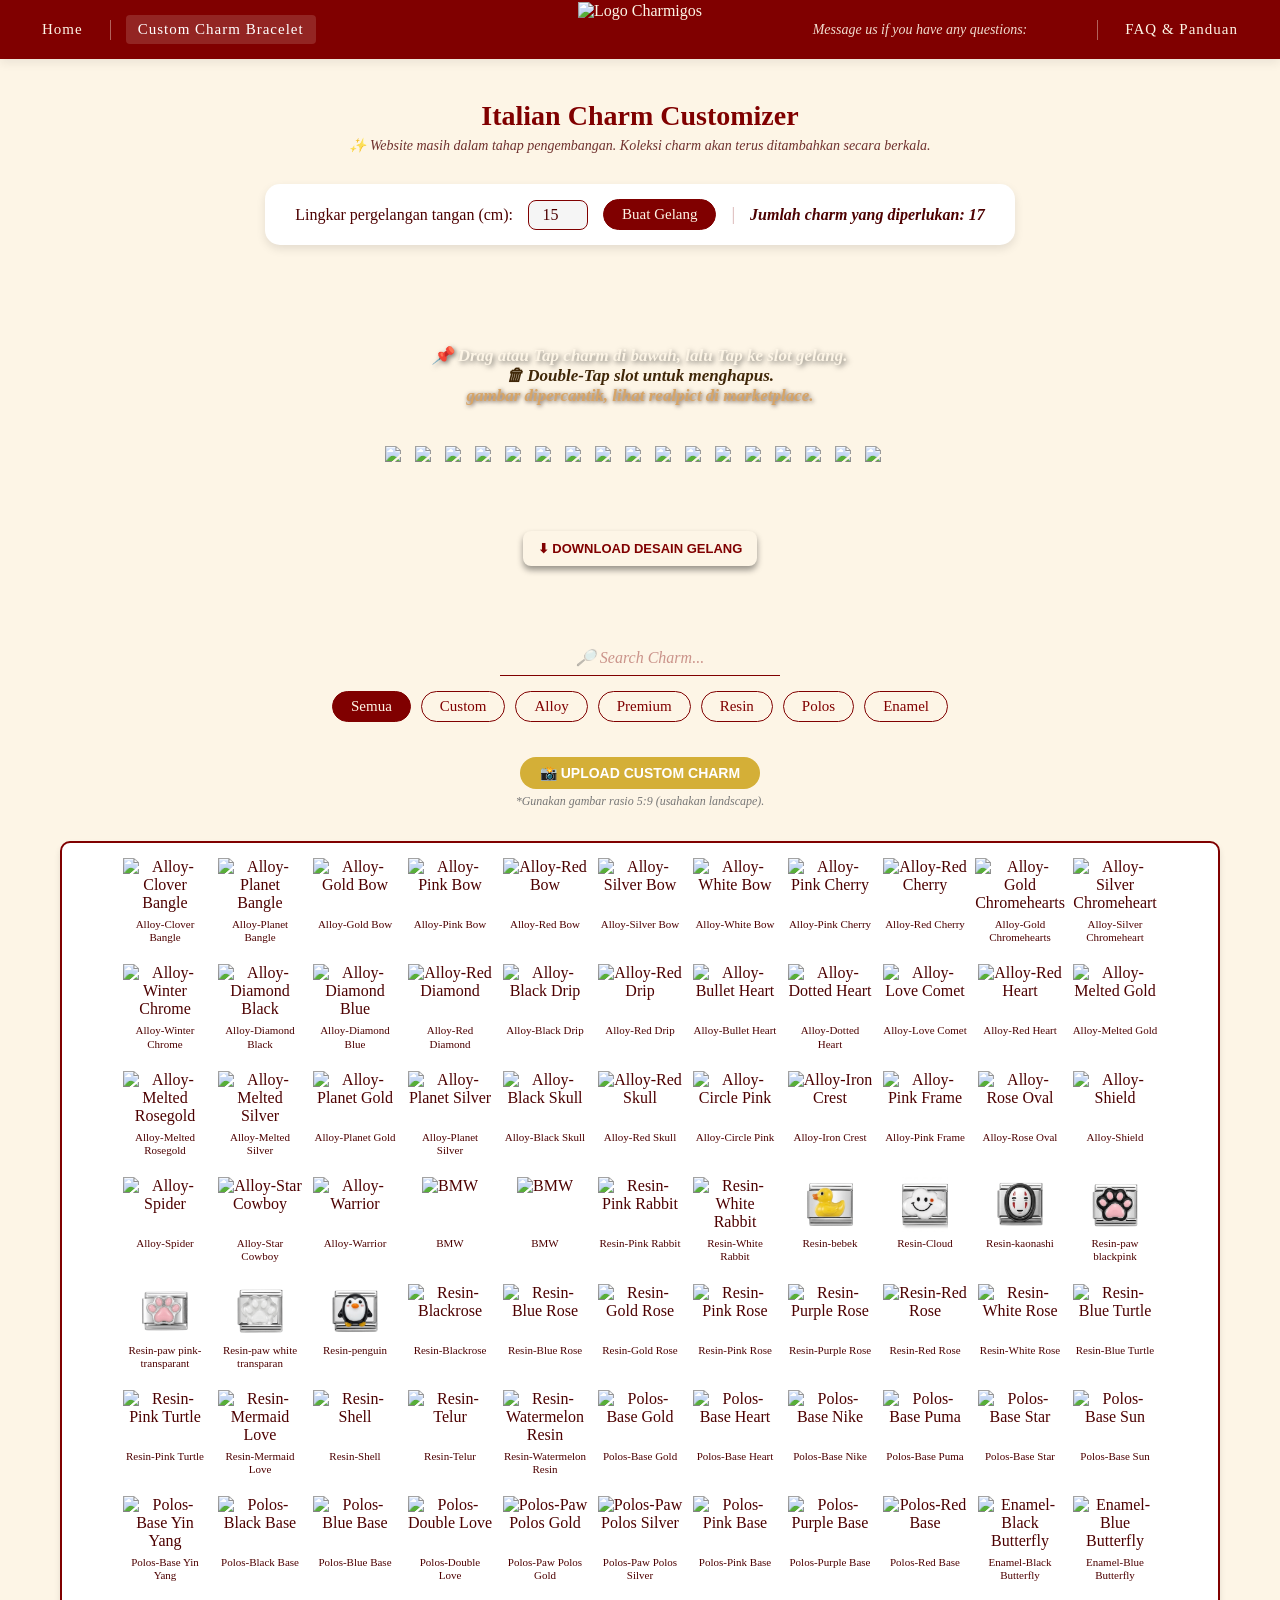
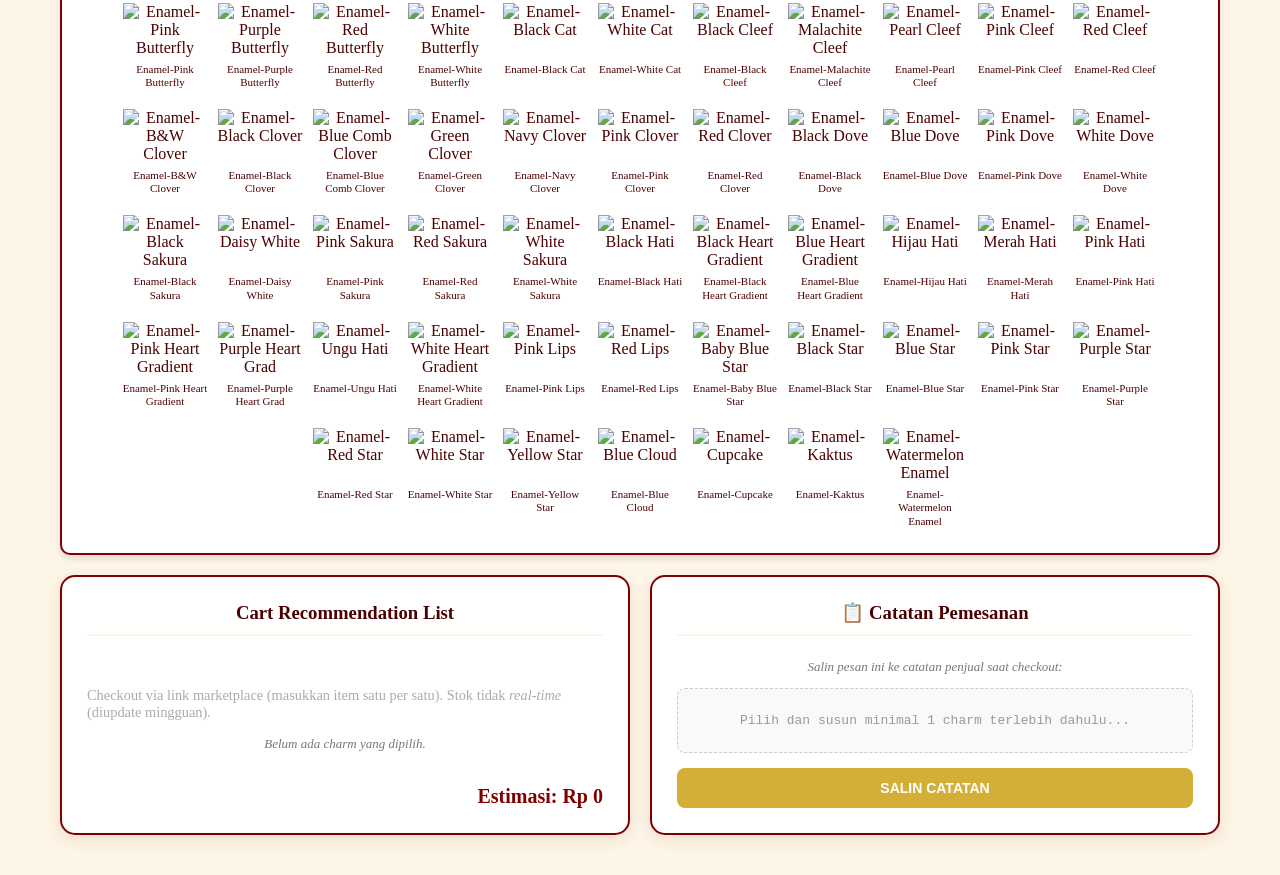
==== commit d9c7c531: "custom gambar" ====
--- a/builder.html
+++ b/builder.html
@@ -641,14 +641,20 @@
                     <input type="text" id="searchInput" placeholder="🔎 Search Charm..." oninput="applyFilters()">
                 </div>
                 
-                <!-- Filter Kategori Elegan -->
                 <div class="category-buttons" id="categoryButtons">
                     <button class="cat-btn active" onclick="setCategory('All', this)">Semua</button>
-                    <button class="cat-btn" onclick="setCategory('Alloy', this)">Alloy</button>
+                    <button class="cat-btn" onclick="setCategory('Custom', this)">Custom</button> <button class="cat-btn" onclick="setCategory('Alloy', this)">Alloy</button>
                     <button class="cat-btn" onclick="setCategory('Premium', this)">Premium</button>
                     <button class="cat-btn" onclick="setCategory('Resin', this)">Resin</button>
                     <button class="cat-btn" onclick="setCategory('Polos', this)">Polos</button>
                     <button class="cat-btn" onclick="setCategory('Enamel', this)">Enamel</button>
+                </div>
+                <div class="custom-upload-container" style="margin-top: 20px; text-align: center; width: 100%;">
+                    <input type="file" id="customCharmInput" accept="image/*" style="display: none;" onchange="handleCustomCharmUpload(event)">
+                    <button class="btn btn-gold" onclick="document.getElementById('customCharmInput').click()" style="padding: 8px 20px; font-size: 14px; border-radius: 20px;">
+                        📸 Upload Custom Charm
+                    </button>
+                    <p class="hint" style="margin-top: 5px; font-size: 12px;">*Gunakan gambar rasio 5:9 (usahakan landscape).</p>
                 </div>
             </div>
             
@@ -839,6 +845,109 @@
             updateCart();
         }
 
+       // --- FITUR UPLOAD & CROP CUSTOM CHARM ---
+function handleCustomCharmUpload(event) {
+    // HARUS menggunakan di sini
+    const file = event.target.files[0];
+    if (!file) return;
+
+    const reader = new FileReader();
+    reader.onload = function(e) {
+        
+        const userImg = new Image();
+        // Tangani jika ada error saat memuat gambar user
+        userImg.onerror = function() {
+            alert("Gagal memuat gambar yang diupload.");
+        };
+        
+        userImg.onload = function() {
+            const baseCharm = new Image();
+            baseCharm.src = 'Gambar/Polos.png'; 
+            
+            // Tangani jika gambar Polos.png tidak ditemukan
+            baseCharm.onerror = function() {
+                alert("Gambar background (Gambar/Polos.png) tidak ditemukan! Pastikan path-nya benar.");
+            };
+            
+            baseCharm.onload = function() {
+                try {
+                    const canvas = document.createElement('canvas');
+                    const ctx = canvas.getContext('2d');
+
+                    canvas.width = baseCharm.width;
+                    canvas.height = baseCharm.height;
+
+                    ctx.drawImage(baseCharm, 0, 0, canvas.width, canvas.height);
+
+                    const targetRatio = 9 / 5;
+                    let sWidth = userImg.width;
+                    let sHeight = userImg.height;
+                    let sx = 0, sy = 0;
+
+                    if (sWidth / sHeight > targetRatio) {
+                        let newWidth = sHeight * targetRatio;
+                        sx = (sWidth - newWidth) / 2;
+                        sWidth = newWidth;
+                    } else {
+                        let newHeight = sWidth / targetRatio;
+                        sy = (sHeight - newHeight) / 2;
+                        sHeight = newHeight;
+                    }
+
+                    const dWidth = canvas.width * 0.85; 
+                    const dHeight = dWidth / targetRatio;
+                    const dx = (canvas.width - dWidth) / 2;
+                    const dy = (canvas.height - dHeight) / 2;
+
+                    ctx.drawImage(userImg, sx, sy, sWidth, sHeight, dx, dy, dWidth, dHeight);
+
+                    const finalImageSrc = canvas.toDataURL('image/png');
+                    const customSku = 'custom-' + Date.now();
+                    const customCharm = {
+                        sku: customSku,
+                        category: 'Custom',
+                        name: 'Custom Design',
+                        label: 'Your Design',
+                        url: finalImageSrc
+                    };
+
+                    if (!Array.isArray(window.customCharmsData)) {
+                        window.customCharmsData = [];
+                    }
+                    window.customCharmsData.unshift(customCharm);
+                    
+                    const customBtn = document.querySelector('.cat-btn[onclick*="Custom"]');
+                    if (typeof setCategory === "function" && customBtn) {
+                        setCategory('Custom', customBtn);
+                    } else if (typeof applyFilters === "function") {
+                        applyFilters();
+                    }
+
+                    requestAnimationFrame(() => {
+                        const uploadedCharm = document.querySelector(`.charm-item[data-sku="${customSku}"]`);
+                        if (uploadedCharm) {
+                            selectCharm(uploadedCharm);
+                        }
+                    });
+
+                    if (typeof updateCart === "function") {
+                        updateCart();
+                    }
+
+                    event.target.value = ''; 
+                } catch (error) {
+                    console.error("Canvas Error:", error);
+                    alert("Terjadi kesalahan sistem (Canvas). Jika Anda membuka file ini langsung (file://), gunakan Local Server.");
+                }
+            };
+        };
+        userImg.src = e.target.result;
+    };
+    
+    reader.readAsDataURL(file)
+
+}
+
         interact('.charm-item').draggable({
             listeners: {
                 start(e) { e.target.style.zIndex = 1000; },
@@ -872,4 +981,4 @@
         });
     </script>
 </body>
-</html>+</html>
